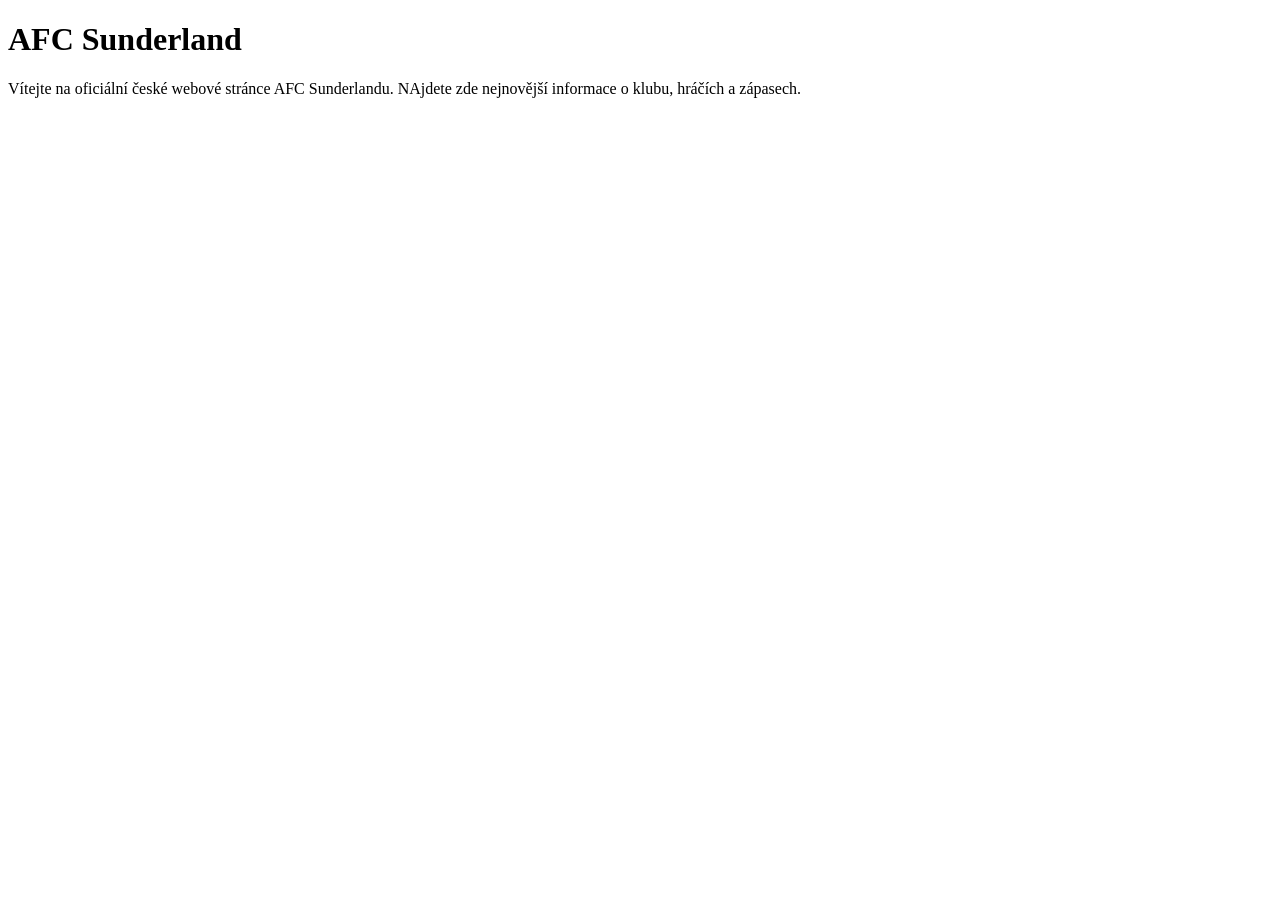
==== index.html @ 58d30906 "změnil jsem kod" ====
<!DOCTYPE html>
<html lang="cs">
<head>
    <meta charset="UTF-8">
    <meta name="viewport" content="width=device-width, initial-scale=1.0">
    <title>AFC Sunderland</title>
</head>
<body>
    <h1>AFC Sunderland</h1>
    <p>Vítejte na oficiální české webové stránce AFC Sunderlandu. NAjdete zde nejnovější informace o klubu, hráčích a zápasech.</p>
</body>
</html>
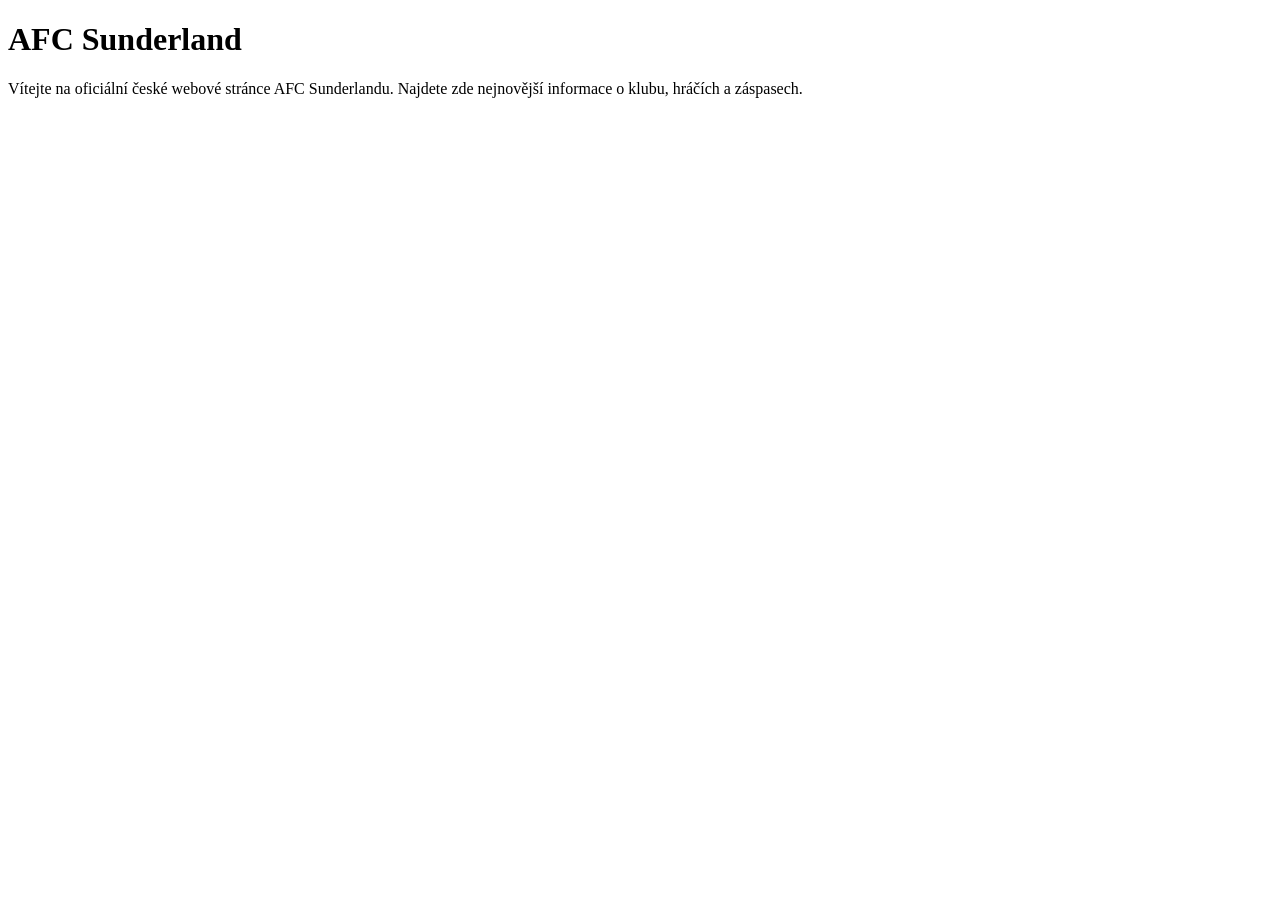
==== commit 9915875d: "zmena kodu" ====
--- a/index.html
+++ b/index.html
@@ -7,6 +7,6 @@
 </head>
 <body>
     <h1>AFC Sunderland</h1>
-    <p>Vítejte na oficiální české webové stránce AFC Sunderlandu. NAjdete zde nejnovější informace o klubu, hráčích a zápasech.</p>
+    <p>Vítejte na oficiální české webové stránce AFC Sunderlandu. Najdete zde nejnovější informace o klubu, hráčích a záspasech.</p>
 </body>
 </html>
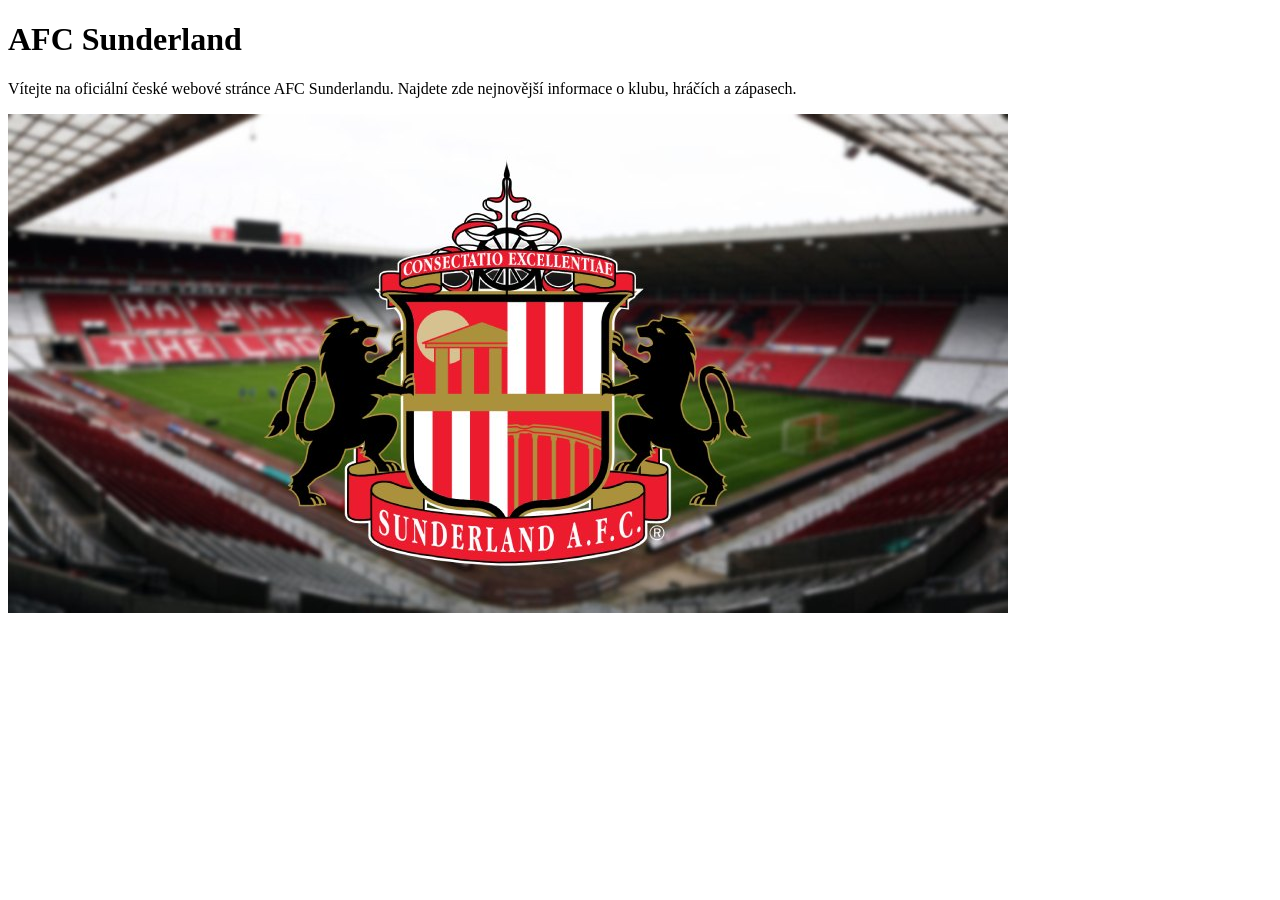
==== commit 804ffe1c: "změny v kodu a obrazek" ====
--- a/index.html
+++ b/index.html
@@ -7,6 +7,7 @@
 </head>
 <body>
     <h1>AFC Sunderland</h1>
-    <p>Vítejte na oficiální české webové stránce AFC Sunderlandu. Najdete zde nejnovější informace o klubu, hráčích a záspasech.</p>
+    <p>Vítejte na oficiální české webové stránce AFC Sunderlandu. Najdete zde nejnovější informace o klubu, hráčích a zápasech.</p>
+    <img src="./img/sunderland.jpg" alt="AFC Sunderland">
 </body>
 </html>
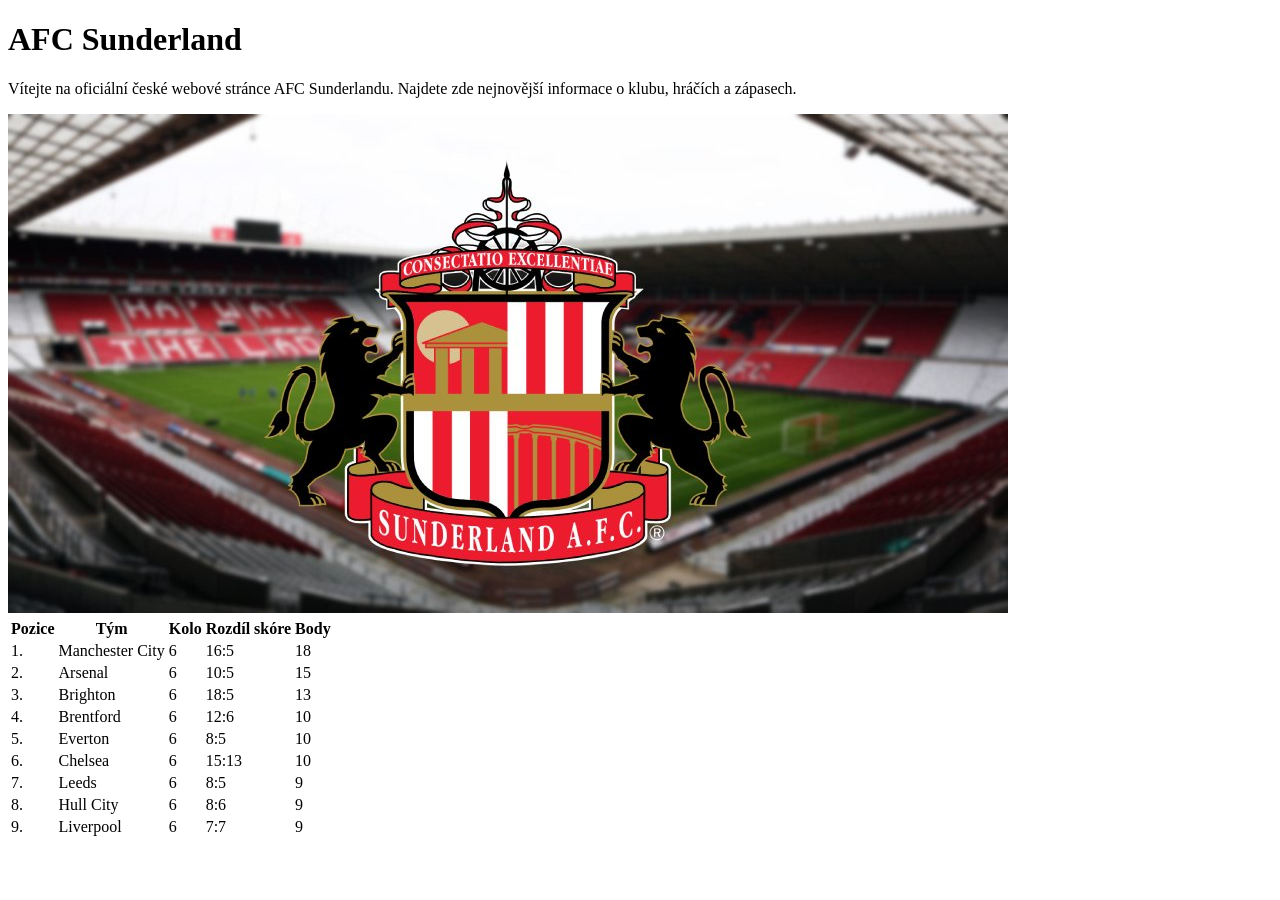
==== commit d82b5716: "tabulka" ====
--- a/index.html
+++ b/index.html
@@ -9,5 +9,78 @@
     <h1>AFC Sunderland</h1>
     <p>Vítejte na oficiální české webové stránce AFC Sunderlandu. Najdete zde nejnovější informace o klubu, hráčích a zápasech.</p>
     <img src="./img/sunderland.jpg" alt="AFC Sunderland">
+    <link rel="shortcut icon" href="./img/Logo_Sunderland.svg" type="image/x-icon">
+    <table>
+        <tr>
+            <th>Pozice</th>
+            <th>Tým</th>
+            <th>Kolo</th>
+            <th>Rozdíl skóre</th>
+            <th>Body</th>
+        </tr>
+        <tr>
+            <td>1.</td>
+            <td>Manchester City</td>
+            <td>6</td>
+            <td>16:5</td>
+            <td>18</td>
+        </tr>
+        <tr>
+            <td>2.</td>
+            <td>Arsenal</td>
+            <td>6</td>
+            <td>10:5</td>
+            <td>15</td>
+        </tr>
+        <tr>
+            <td>3.</td>
+            <td>Brighton</td>
+            <td>6</td>
+            <td>18:5</td>
+            <td>13</td>
+        </tr>
+        <tr>
+            <td>4.</td>
+            <td>Brentford</td>
+            <td>6</td>
+            <td>12:6</td>
+            <td>10</td>
+        </tr>
+        <tr>
+            <td>5.</td>
+            <td>Everton</td>
+            <td>6</td>
+            <td>8:5</td>
+            <td>10</td>
+        </tr>
+        <tr>
+            <td>6.</td>
+            <td>Chelsea</td>
+            <td>6</td>
+            <td>15:13</td>
+            <td>10</td>
+        </tr>
+        <tr>
+            <td>7.</td>
+            <td>Leeds</td>
+            <td>6</td>
+            <td>8:5</td>
+            <td>9</td>
+        </tr>
+        <tr>
+            <td>8.</td>
+            <td>Hull City</td>
+            <td>6</td>
+            <td>8:6</td>
+            <td>9</td>
+        </tr>
+        <tr>
+            <td>9.</td>
+            <td>Liverpool</td>
+            <td>6</td>
+            <td>7:7</td>
+            <td>9</td>
+        </tr>
+    </table>
 </body>
-</html>+</html>
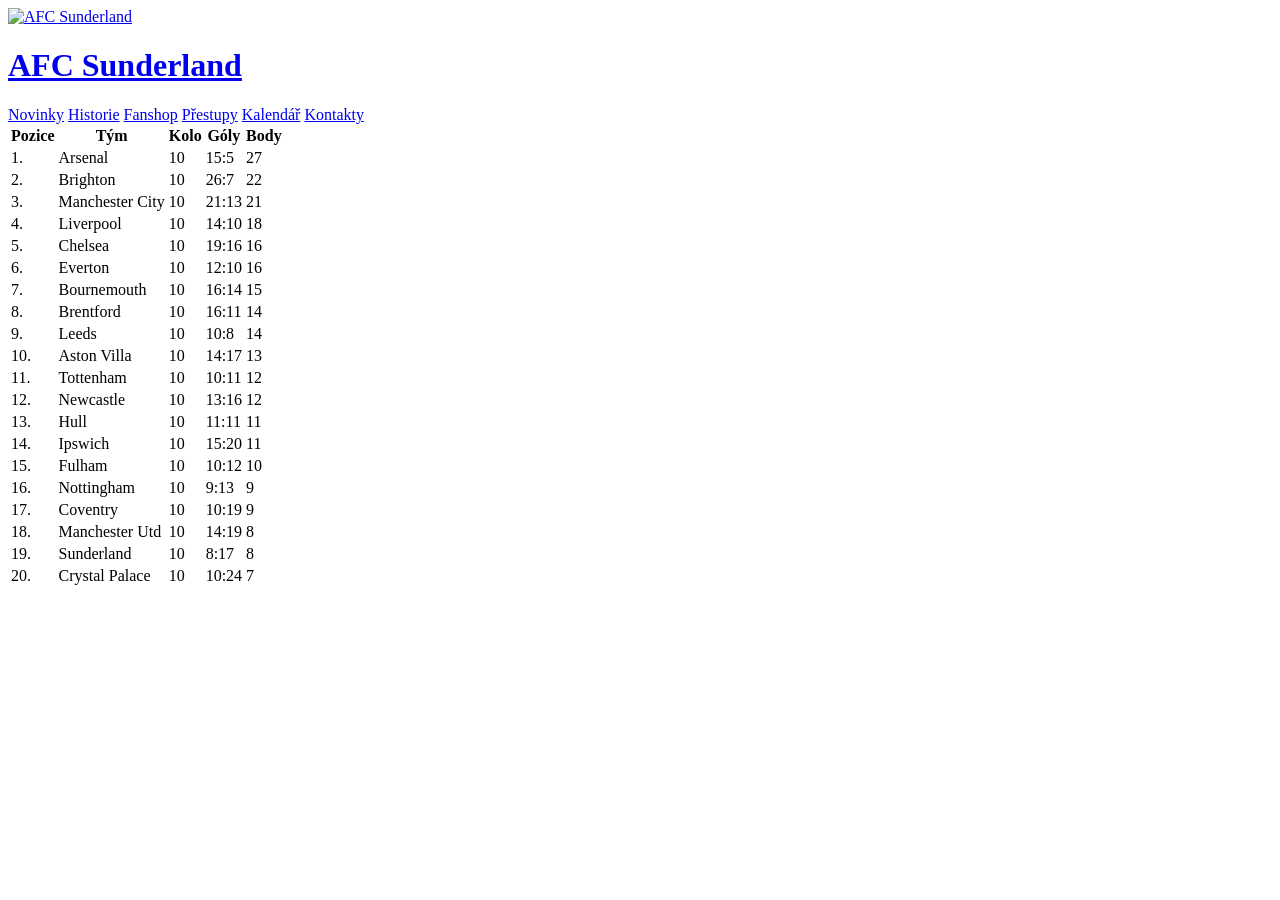
==== commit 615af1a6: "tabulka a usporadani" ====
--- a/index.html
+++ b/index.html
@@ -4,83 +4,177 @@
     <meta charset="UTF-8">
     <meta name="viewport" content="width=device-width, initial-scale=1.0">
     <title>AFC Sunderland</title>
+    <link rel="shortcut icon" type="image/x-icon" href="./img/Logo_Sunderland.png">
+    <link rel="stylesheet" href="style.css">
 </head>
 <body>
-    <h1>AFC Sunderland</h1>
-    <p>Vítejte na oficiální české webové stránce AFC Sunderlandu. Najdete zde nejnovější informace o klubu, hráčích a zápasech.</p>
-    <img src="./img/sunderland.jpg" alt="AFC Sunderland">
-    <link rel="shortcut icon" href="./img/Logo_Sunderland.svg" type="image/x-icon">
-    <table>
-        <tr>
-            <th>Pozice</th>
-            <th>Tým</th>
-            <th>Kolo</th>
-            <th>Rozdíl skóre</th>
-            <th>Body</th>
-        </tr>
-        <tr>
-            <td>1.</td>
-            <td>Manchester City</td>
-            <td>6</td>
-            <td>16:5</td>
-            <td>18</td>
-        </tr>
-        <tr>
-            <td>2.</td>
-            <td>Arsenal</td>
-            <td>6</td>
-            <td>10:5</td>
-            <td>15</td>
-        </tr>
-        <tr>
-            <td>3.</td>
-            <td>Brighton</td>
-            <td>6</td>
-            <td>18:5</td>
-            <td>13</td>
-        </tr>
-        <tr>
-            <td>4.</td>
-            <td>Brentford</td>
-            <td>6</td>
-            <td>12:6</td>
-            <td>10</td>
-        </tr>
-        <tr>
-            <td>5.</td>
-            <td>Everton</td>
-            <td>6</td>
-            <td>8:5</td>
-            <td>10</td>
-        </tr>
-        <tr>
-            <td>6.</td>
-            <td>Chelsea</td>
-            <td>6</td>
-            <td>15:13</td>
-            <td>10</td>
-        </tr>
-        <tr>
-            <td>7.</td>
-            <td>Leeds</td>
-            <td>6</td>
-            <td>8:5</td>
-            <td>9</td>
-        </tr>
-        <tr>
-            <td>8.</td>
-            <td>Hull City</td>
-            <td>6</td>
-            <td>8:6</td>
-            <td>9</td>
-        </tr>
-        <tr>
-            <td>9.</td>
-            <td>Liverpool</td>
-            <td>6</td>
-            <td>7:7</td>
-            <td>9</td>
-        </tr>
-    </table>
+    <header>
+        <a href="#" class="logo">
+            <img src="./img/Logo_Sunderland.png" alt="AFC Sunderland">
+            <h1>AFC Sunderland</h1>
+        </a>
+        <nav>
+            <a href="#">Novinky</a>
+            <a href="#">Historie</a>
+            <a href="#">Fanshop</a>
+            <a href="#">Přestupy</a>
+            <a href="#">Kalendář</a>
+            <a href="#">Kontakty</a>
+        </nav>
+    </header>
+    <main class="main">
+        <section class="pruhy">
+            <table class="tabulka">
+                <tr>
+                    <th>Pozice</th>
+                    <th>Tým</th>
+                    <th>Kolo</th>
+                    <th>Góly</th>
+                    <th>Body</th>
+                </tr>
+                <tr>
+                    <td>1.</td>
+                    <td><img src="./img/Logo_Arsenal.png" class="team-logo" alt="">Arsenal</td>
+                    <td>10</td>
+                    <td>15:5</td>
+                    <td>27</td>
+                </tr>
+                <tr>
+                    <td>2.</td>
+                    <td><img src="./img/Logo_Brighton.png" class="team-logo" alt="">Brighton</td>
+                    <td>10</td>
+                    <td>26:7</td>
+                    <td>22</td>
+                </tr>
+                <tr>
+                    <td>3.</td>
+                    <td><img src="./img/Logo_ManCity.png" class="team-logo" alt="">Manchester City</td>
+                    <td>10</td>
+                    <td>21:13</td>
+                    <td>21</td>
+                </tr>
+                <tr>
+                    <td>4.</td>
+                    <td><img src="./img/Logo_Liverpool.png" class="team-logo" alt="">Liverpool</td>
+                    <td>10</td>
+                    <td>14:10</td>
+                    <td>18</td>
+                </tr>
+                <tr>
+                    <td>5.</td>
+                    <td><img src="./img/Logo_Chelsea.png" class="team-logo" alt="">Chelsea</td>
+                    <td>10</td>
+                    <td>19:16</td>
+                    <td>16</td>
+                </tr>
+                <tr>
+                    <td>6.</td>
+                    <td><img src="./img/Logo_Everton.png" class="team-logo" alt="">Everton</td>
+                    <td>10</td>
+                    <td>12:10</td>
+                    <td>16</td>
+                </tr>
+                <tr>
+                    <td>7.</td>
+                    <td><img src="./img/Logo_Bpurnemouth.png" class="team-logo" alt="">Bournemouth</td>
+                    <td>10</td>
+                    <td>16:14</td>
+                    <td>15</td>
+                </tr>
+                <tr>
+                    <td>8.</td>
+                    <td><img src="./img/Logo_Brentford.png" class="team-logo" alt="">Brentford</td>
+                    <td>10</td>
+                    <td>16:11</td>
+                    <td>14</td>
+                </tr>
+                <tr>
+                    <td>9.</td>
+                    <td><img src="./img/Logo_Leeds.png" class="team-logo" alt="">Leeds</td>
+                    <td>10</td>
+                    <td>10:8</td>
+                    <td>14</td>
+                </tr>
+                <tr>
+                    <td>10.</td>
+                    <td><img src="./img/Logo_Aston-Villa.png" class="team-logo" alt="">Aston Villa</td>
+                    <td>10</td>
+                    <td>14:17</td>
+                    <td>13</td>
+                </tr>
+                <tr>
+                    <td>11.</td>
+                    <td><img src="./img/Logo_Tottenham.png" class="team-logo" alt="">Tottenham</td>
+                    <td>10</td>
+                    <td>10:11</td>
+                    <td>12</td>
+                </tr>
+                <tr>
+                    <td>12.</td>
+                    <td><img src="./img/Logo_Newcastle.png" class="team-logo" alt="">Newcastle</td>
+                    <td>10</td>
+                    <td>13:16</td>
+                    <td>12</td>
+                </tr>
+                <tr>
+                    <td>13.</td>
+                    <td><img src="./img/Logo_Hull.png" class="team-logo" alt="">Hull</td>
+                    <td>10</td>
+                    <td>11:11</td>
+                    <td>11</td>
+                </tr>
+                <tr>
+                    <td>14.</td>
+                    <td><img src="./img/Logo_Ipswich.png" class="team-logo" alt="">Ipswich</td>
+                    <td>10</td>
+                    <td>15:20</td>
+                    <td>11</td>
+                </tr>
+                <tr>
+                    <td>15.</td>
+                    <td><img src="./img/Logo_Fulham.png" class="team-logo" alt="">Fulham</td>
+                    <td>10</td>
+                    <td>10:12</td>
+                    <td>10</td>
+                </tr>
+                <tr>
+                    <td>16.</td>
+                    <td><img src="./img/Logo_Nottingham.png" class="team-logo" alt="">Nottingham</td>
+                    <td>10</td>
+                    <td>9:13</td>
+                    <td>9</td>
+                </tr>
+                <tr>
+                    <td>17.</td>
+                    <td><img src="./img/Logo_Coventry.png" class="team-logo" alt="">Coventry</td>
+                    <td>10</td>
+                    <td>10:19</td>
+                    <td>9</td>
+                </tr>
+                <tr>
+                    <td>18.</td>
+                    <td><img src="./img/Logo_ManUtd.png" class="team-logo" alt="">Manchester Utd</td>
+                    <td>10</td>
+                    <td>14:19</td>
+                    <td>8</td>
+                </tr>
+                <tr class="Sunderland">
+                    <td>19.</td>
+                    <td><img src="./img/Logo_Sunderland.png" class="team-logo" alt="">Sunderland</td>
+                    <td>10</td>
+                    <td>8:17</td>
+                    <td>8</td>
+                </tr>
+                <tr>
+                    <td>20.</td>
+                    <td><img src="./img/Logo_Crystal-Palace.png" class="team-logo" alt="">Crystal Palace</td>
+                    <td>10</td>
+                    <td>10:24</td>
+                    <td>7</td>
+                </tr>
+            </table>
+        </section>
+    </main>
+    
 </body>
-</html>
+</html></html>
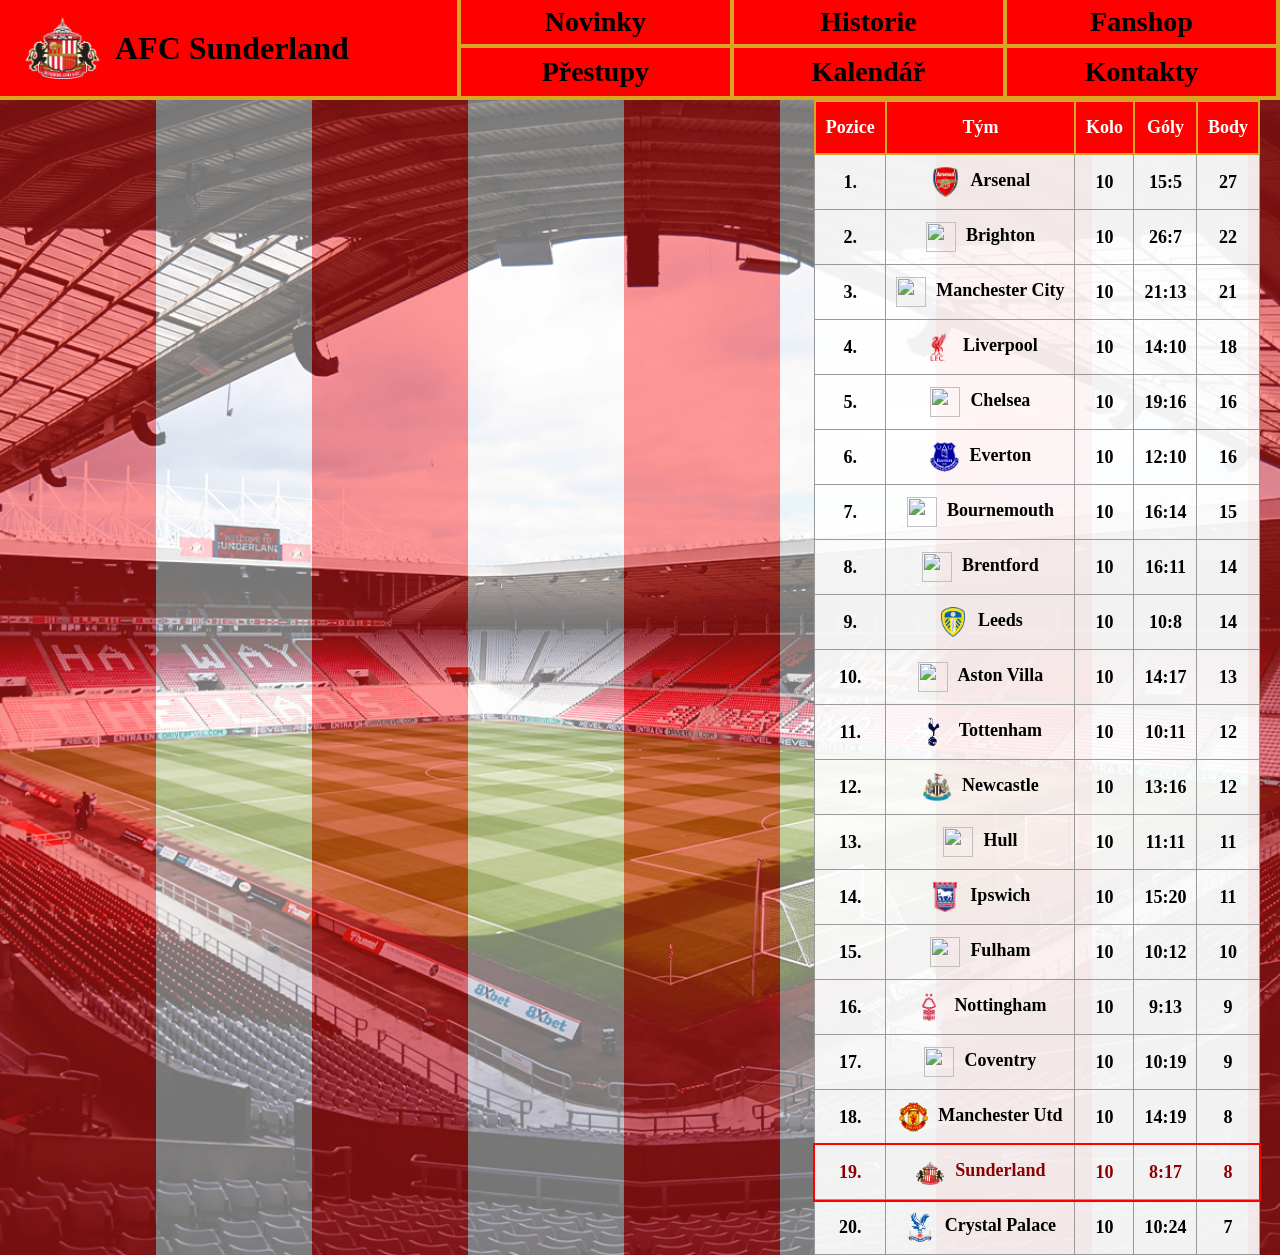
==== commit 2af4e78a: "Update index.html" ====
--- a/index.html
+++ b/index.html
@@ -16,7 +16,7 @@
         <nav>
             <a href="#">Novinky</a>
             <a href="#">Historie</a>
-            <a href="#">Fanshop</a>
+            <a href="https://www.safcstore.com/en/">Fanshop</a>
             <a href="#">Přestupy</a>
             <a href="#">Kalendář</a>
             <a href="#">Kontakty</a>
--- a/style.css
+++ b/style.css
@@ -0,0 +1,122 @@
+*{
+    margin: 0;
+    padding: 0;
+    box-sizing: border-box;
+}
+header{
+    width: 100%;
+    height: 100px;
+    background-color: red;
+    display: flex;
+    border-bottom: 4px solid goldenrod;
+}
+.logo{
+    width: 36%;
+    height: 100%;
+    display: flex;
+    align-items: center;
+    justify-content: flex-start;
+    padding-left: 25px;
+    gap: 15px;
+    border-right: 4px solid goldenrod;
+    text-decoration: none;
+    color: black;
+}
+.logo img{
+    width: 75px;
+    height: 75px;
+    object-fit: contain;
+}
+.logo h1{
+    font-size: 32px;
+    white-space: nowrap;
+}
+.logo h1:hover{
+    color: goldenrod;
+}
+nav{
+    width: 64%;
+    height: 100%;
+    display: grid;
+    grid-template-columns: repeat(3, 1fr);
+    grid-template-rows: repeat(2, 1fr);
+}
+nav a{
+    display: flex;
+    align-items: center;
+    justify-content: center;
+    text-decoration: none;
+    color:black;
+    font-size: 28px;
+    font-weight: bold;
+    border-right: 4px solid goldenrod;
+    border-bottom: 4px solid goldenrod;
+}
+nav a:nth-child(n+4){
+    border-bottom: none;
+}
+nav a:hover{
+    color: goldenrod;
+}
+.main{
+    min-height: calc(100vh - 100px);
+    display: flex;
+    position: relative;
+    background: repeating-linear-gradient(90deg, red 0px, red 156px, white 156px, white 312px);
+
+}
+.main::before{
+    content: "";
+    position: absolute;
+    width: 100%;
+    height: 100%;
+    top: 0;
+    left: 0;
+    background-image: url("./img/Stadium-of-Light.png");
+    background-size: cover;
+    background-position: center;
+    background-repeat: no-repeat;
+    opacity: 0.6;
+}
+.pruhy{
+    width: 100%;
+    min-height: calc(100vh - 100px);
+    display: flex;
+    align-items: center;
+    justify-content: flex-end;
+    padding-right: 20px;
+    position: relative;
+}
+.tabulka{
+    width: 300px;
+    border-collapse: collapse;
+    background-color: rgba(255, 255, 255, 0.9);
+    text-align: center;
+    font-size: 18px;
+}
+.tabulka th{
+    background-color: red;
+    color: white;
+    padding: 15px 10px;
+    border: 2px solid goldenrod;
+}
+
+.tabulka td{
+    white-space: nowrap;
+    padding: 12px 10px;
+    vertical-align: middle;
+    border: 1px solid #999;
+    font-weight: bold;
+}
+.Sunderland{
+    font-weight: bold;
+    color:darkred;
+    outline: 2px solid red;
+}
+.team-logo{
+    width: 30px;
+    height: 30px;
+    object-fit: contain;
+    vertical-align: middle;
+    margin-right: 10px;
+}
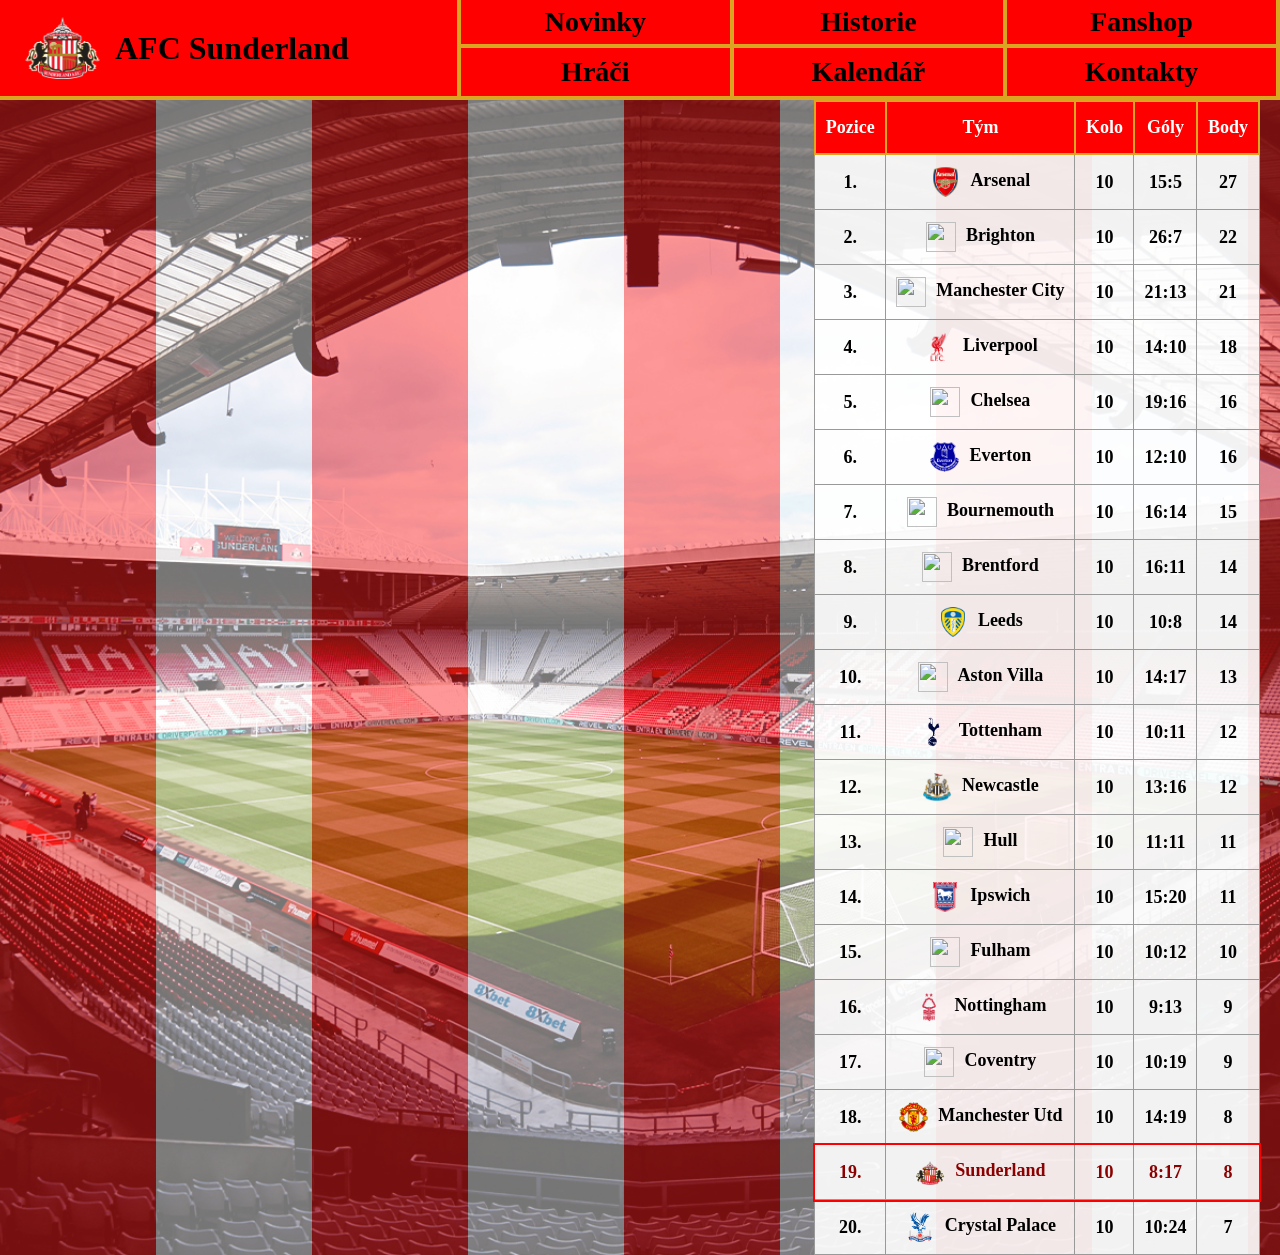
==== commit aa30e35d: "úprava kódu" ====
--- a/index.html
+++ b/index.html
@@ -9,17 +9,17 @@
 </head>
 <body>
     <header>
-        <a href="#" class="logo">
+        <a href="index.html" class="logo">
             <img src="./img/Logo_Sunderland.png" alt="AFC Sunderland">
             <h1>AFC Sunderland</h1>
         </a>
         <nav>
-            <a href="#">Novinky</a>
-            <a href="#">Historie</a>
+            <a href="novinky.html">Novinky</a>
+            <a href="historie.html">Historie</a>
             <a href="https://www.safcstore.com/en/">Fanshop</a>
-            <a href="#">Přestupy</a>
-            <a href="#">Kalendář</a>
-            <a href="#">Kontakty</a>
+            <a href="hraci.html">Hráči</a>
+            <a href="kalendar.html">Kalendář</a>
+            <a href="kontakty.html">Kontakty</a>
         </nav>
     </header>
     <main class="main">
@@ -177,4 +177,4 @@
     </main>
     
 </body>
-</html></html>
+</html>
